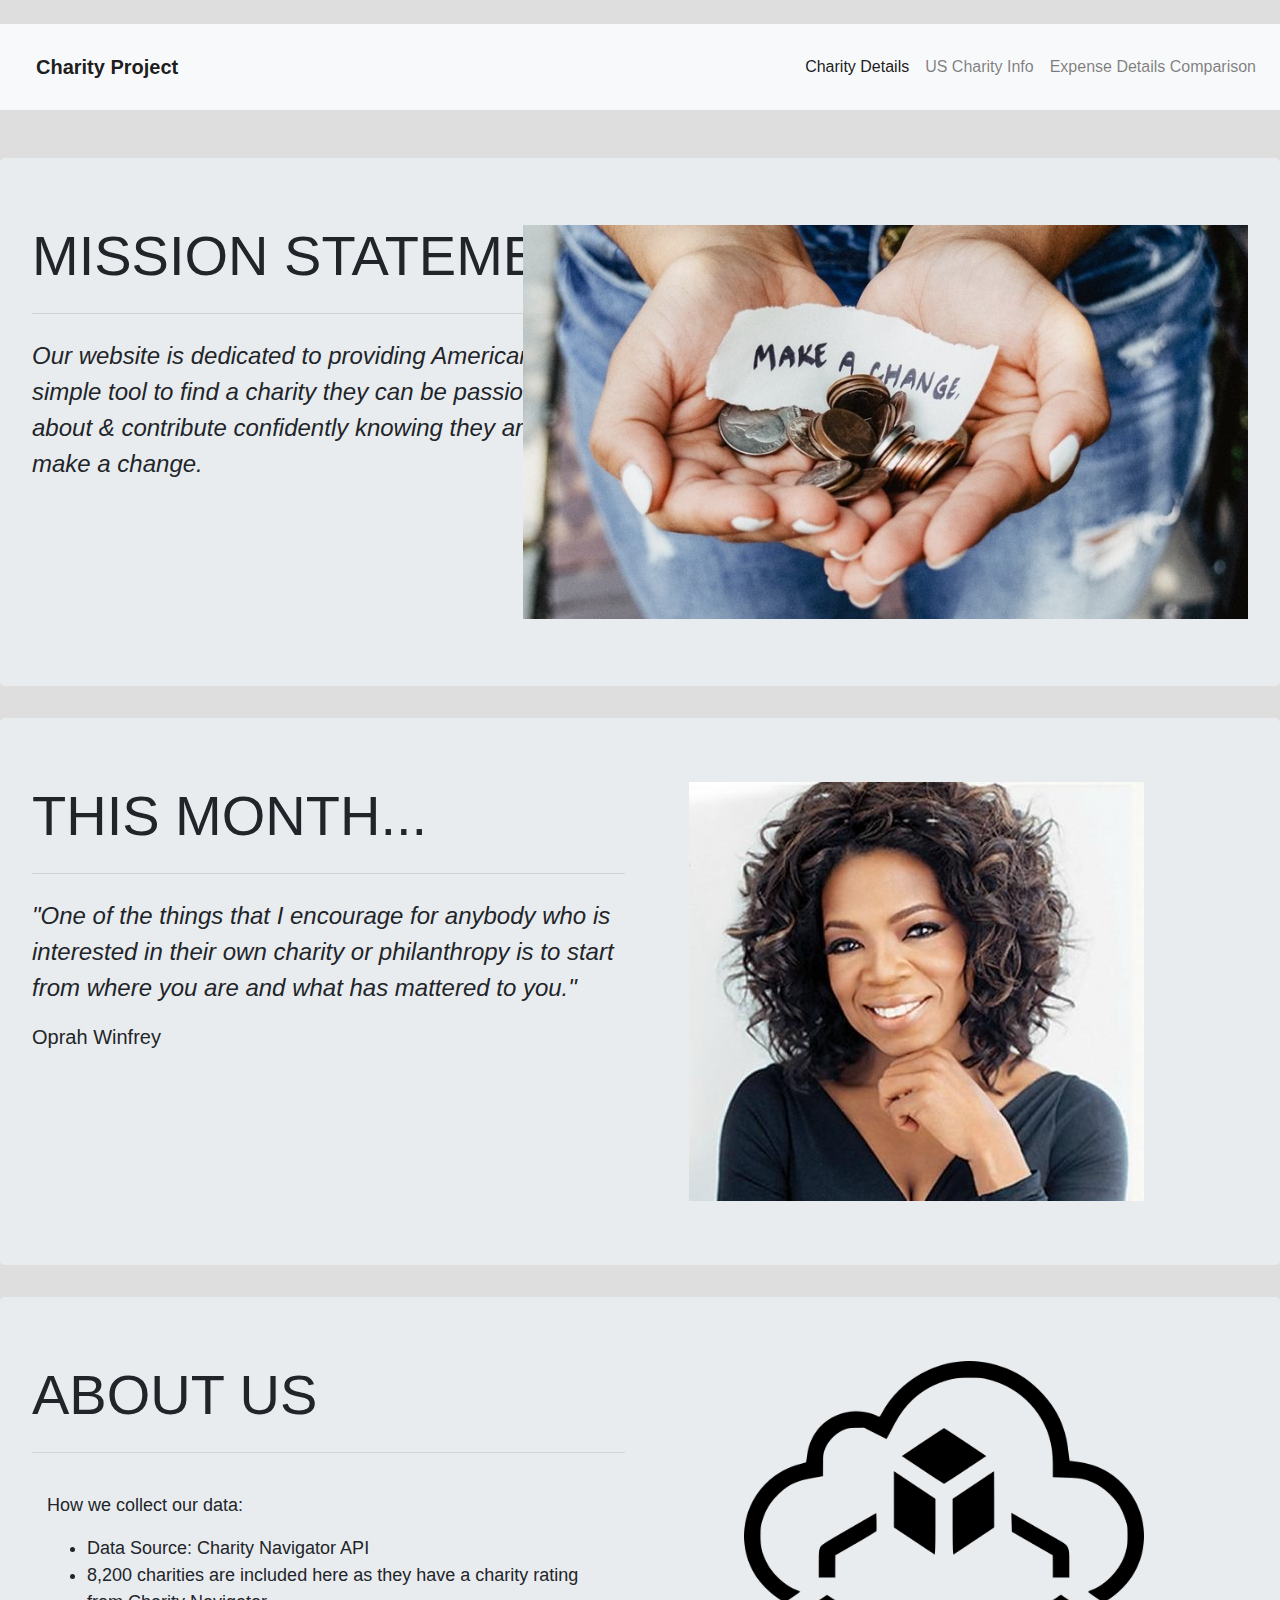
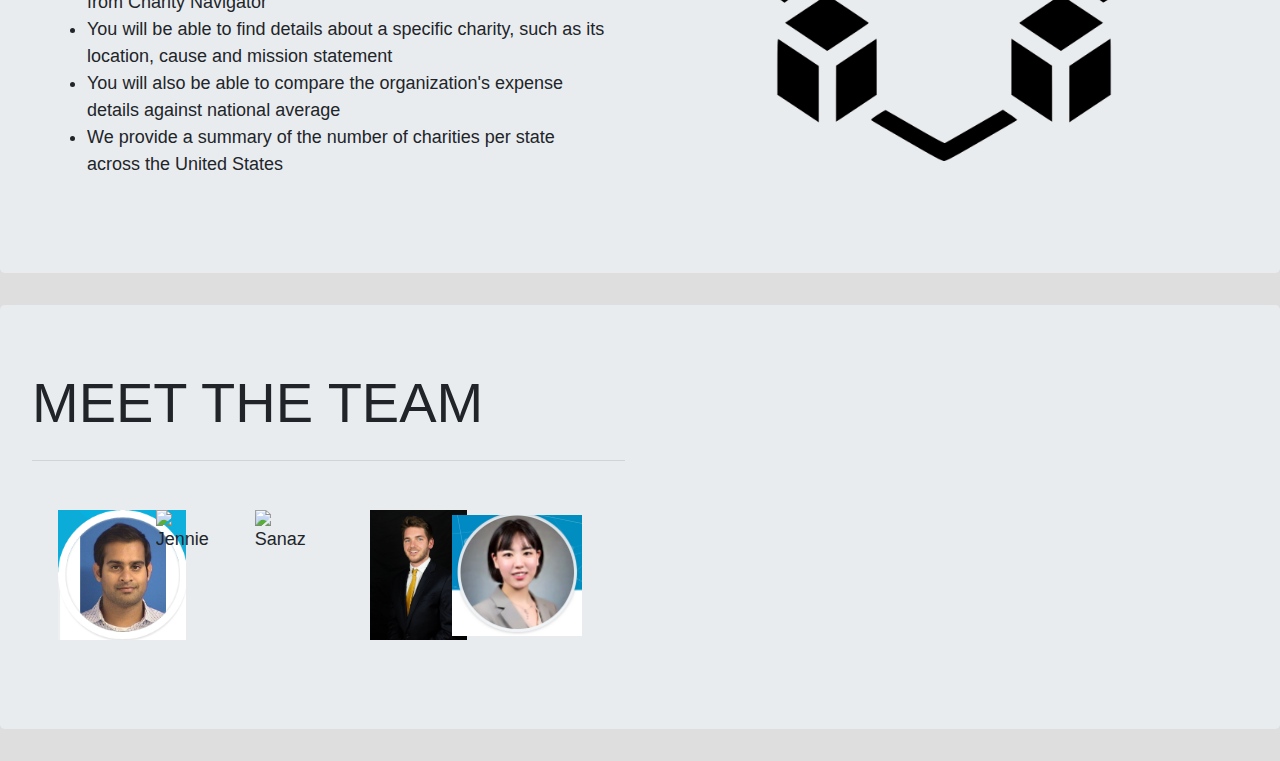
==== index.html @ 1529adf1 "add new files" ====
<!DOCTYPE html>
<html lang="en">
  <head>
    <!-- Required meta tags -->
    <meta charset="utf-8">
    <meta name="viewport" content="width=device-width, initial-scale=1, shrink-to-fit=no">
​
    <!-- Bootstrap CSS -->
    <link rel="stylesheet" href="https://stackpath.bootstrapcdn.com/bootstrap/4.4.1/css/bootstrap.min.css" integrity="sha384-Vkoo8x4CGsO3+Hhxv8T/Q5PaXtkKtu6ug5TOeNV6gBiFeWPGFN9MuhOf23Q9Ifjh" crossorigin="anonymous">
​    
    <!-- CSS File -->
    <link rel="stylesheet" href="style.css">

    <title>Charity Project</title>
  </head>
  
  
  <body style="background-color:rgb(223, 222, 222);">
    <!-- Navigation Bar -->
    <nav class="navbar navbar-expand-lg navbar-light bg-light">
        <a class="navbar-brand" style="font-family: 'Segoe UI', Tahoma, Geneva, Verdana, sans-serif; font-weight: bold;" href="index.html">Charity Project</a>
        <button class="navbar-toggler" type="button" data-toggle="collapse" data-target="#navbarSupportedContent" aria-controls="navbarSupportedContent" aria-expanded="false" aria-label="Toggle navigation">
          <span class="navbar-toggler-icon"></span>
        </button>
      
        <div class="collapse navbar-collapse" id="navbarSupportedContent">
          <ul class="navbar-nav ml-auto">
            <li class="nav-item active">
              <a class="nav-link" href="charityDetails.html">Charity Details<span class="sr-only">(current)</span></a>
            </li>
            <li class="nav-item">
              <a class="nav-link" href="usCahrityInfo.html">US Charity Info</a>
            </li>
            <li class="nav-item">
              <a class="nav-link" href="expenseDetails.html">Expense Details Comparison</a>
            </li>
           
        </div>
      </nav>
​
    <!-- Put extra space between navbar and containers below -->  
    <br>
​
    <!-- HOMEPAGE -->

    <!-- MISSION STATEMENT JUMBOTRON -->
    <div class="jumbotron">
      <div class="row">
      <div class="col-lg-6 col-md-6 col-sm-6">
      <h1 class="display-4">MISSION STATEMENT</h1>
      <hr class="my-4">
      <p class="quote">Our website is dedicated to providing Americans with a simple tool to find a charity they can be passionate about & contribute confidently knowing they are helping make a change.</p>
      </div>
      <div class="col-lg-6 col-md-6 col-sm-6">
      <img class="lead-image" id="charity-image" src="../images/charity2.jpg" alt="charity-image">
      </div>
      </div>
    </div>

    <!-- THIS MONTH JUMBOTRON -->
    <div class="jumbotron">
      <div class="row">
      <div class="col-lg-6 col-md-6 col-sm-6">
      <h1 class="display-4">THIS MONTH...</h1>
      <hr class="my-4">
      <p class="quote">"One of the things that I encourage for anybody who is interested in their own charity or philanthropy is to start from where you are and what has mattered to you."</p>
      <p class="lead">Oprah Winfrey</p>
      </div>
      <div class="col-lg-5 col-md-5 col-sm-5">
      <img class="lead-image" style="float:right" src="../images/monthly-image.jpg" alt="monthly-image">
      </div>
      </div>
    </div>

    <!-- ABOUT US JUMBOTRON -->
    <div class="jumbotron">
      <div class="row">
      <div class="col-lg-6 col-md-6 col-sm-6">
      <h1 class="display-4">ABOUT US</h1>
      <hr class="my-4">
      <div class="panel-body">
        <p>How we collect our data:</p>
        <ul>
          <li>Data Source: Charity Navigator API</li>
          <li>8,200 charities are included here as they have a charity rating from Charity Navigator </li>
          <li>You will be able to find details about a specific charity, such as its location, cause and mission statement</li>
          <li>You will also be able to compare the organization's expense details against national average</li>
          <li>We provide a summary of the number of charities per state across the United States</li>
      </div>
      </div>
      <div class="col-lg-5 col-md-5 col-sm-5">
      <img class="lead-image" id="data-icon" style="float:right" src="../images/data-icon.png" alt="data-icon">
      </div>
      </div>
    </div>

    <!-- MEET THE TEAM JUMBOTRON -->
    <div class="jumbotron">
      <div class="row">
      <div class="col-lg-6 col-md-6 col-sm-6">
      <h1 class="display-4">MEET THE TEAM</h1>
      <hr class="my-4">
      <div class="panel-body">

        <div class="row" style="text-align: center;">
                  
                 
          <div class="col-lg-2 col-md-6 col-sm-12">
            <img class="pic" src="../pics/Samir.png" height="150" width="150" alt="Samir">
          </div>
          
          <div class ="col-lg-2 col-md-6 col-sm-12">
            <img class="pic" src="../pics/Jennie.jpg" height="150" width="150" alt="Jennie">
          </div>
          
          <div class ="col-lg-2 col-md-6 col-sm-12">
            <img class="pic" src="../pics/Sanaz.png" height="150" width="150" alt="Sanaz">
          </div>
          
          <div class="col-lg-2 col-md-6 col-sm-12">
            <img class="pic" src="../pics/Jack.jpg" height="150" width="150" alt="Jack">
          </div>
          
          <div class="col-lg-2 col-md-6 col-sm-12">
            <img class="pic" src="../pics/Jade.png" height="150" width="150" alt="Jade">
          </div>
  
          <p class="p1"> </p>
          <p class= "p1"> </p>
          <br>        
      </div>

      </div>
      </div>
    </div>
---- style.css ----
/* WEBSITE CSS */

.logo {
    font-weight: bold;
    color:white;
    font-size: 40px;
    font-style:bold;
}
.first image {
    width: 20%; 
    float: left; 
    margin : 5px;
}

/* NAVIGATION BAR FORMATTING */
/* Formatting Homepage button on nav bar */
.navbar-brand {
    list-style-type: none;
    margin: 10px;
    padding: 10px;
    overflow: hidden;
    font-weight: bold;
    font-size: 20px;
}

/* Formatting buttons on nav bar */
.navbar-nav a{
display: block;
color: black;
padding: 10px 10px;
text-decoration: none;
}

/* Changes background color on nav bar elements when scrolled over */
.navbar-nav a:hover {
background-color:lightgray;
}

/* HEADER TITLE */
.header-title {
    font-size: 64px;
    /* font-weight: bold; */
    font-family: Impact, Haettenschweiler, 'Arial Narrow Bold', sans-serif;
    color: black;
    text-align: center;
}

#title {
	/* border-radius: .3rem;   */
    padding: 15px 15px 15px 15px;   
    background-color: #F8f9Fa;
}

/* PANEL BODY */
.panel-body {
	/* border-radius: .3rem;   */
    padding: 15px 15px 15px 15px;   
}

/* SECTION FORMATTING IN BODY*/
.section-header {
    font-size: 36px;
    font-weight: bold;
    font-family: Arial, Helvetica, sans-serif;
    color: white;  
}


.quote{
    word-wrap: break-word;
    font-style: italic;
    font-size: 24px;
}

.panel-body{
    font-size: 18px;
}

.lead-image{
    float: right;
    object-fit: contain;
}

#charity-image{
    float: right;
    object-fit: contain;
    height: 400px;
    width: 725px;
}

#data-icon{
    float: right;
    object-fit: contain;
    height: 400px;
    width: 400px;   
}

.pic{
    height: 150px;
    width: 150px;
    float: center;
    object-fit: contain;
    border-spacing: 10px;
    padding: 10px;
}

@media (max-width: 500px) {
    .navbar li {
      padding: 10px;
    }
.text {
    float: right;
}
.p{
    font-size: 20px;
    font-family: Arial, Helvetica, sans-serif;
}
.p1{
    font-size: 18px;
    font-family:Arial, Helvetica, sans-serif;
    background-color: black;
}
footer.footer{
	background-color:#2d3238;
	border-radius: .3rem;
	text-align: center;
	padding: 5px 5px;
}
.image{
    height: 400px;
    width : 500px;
}
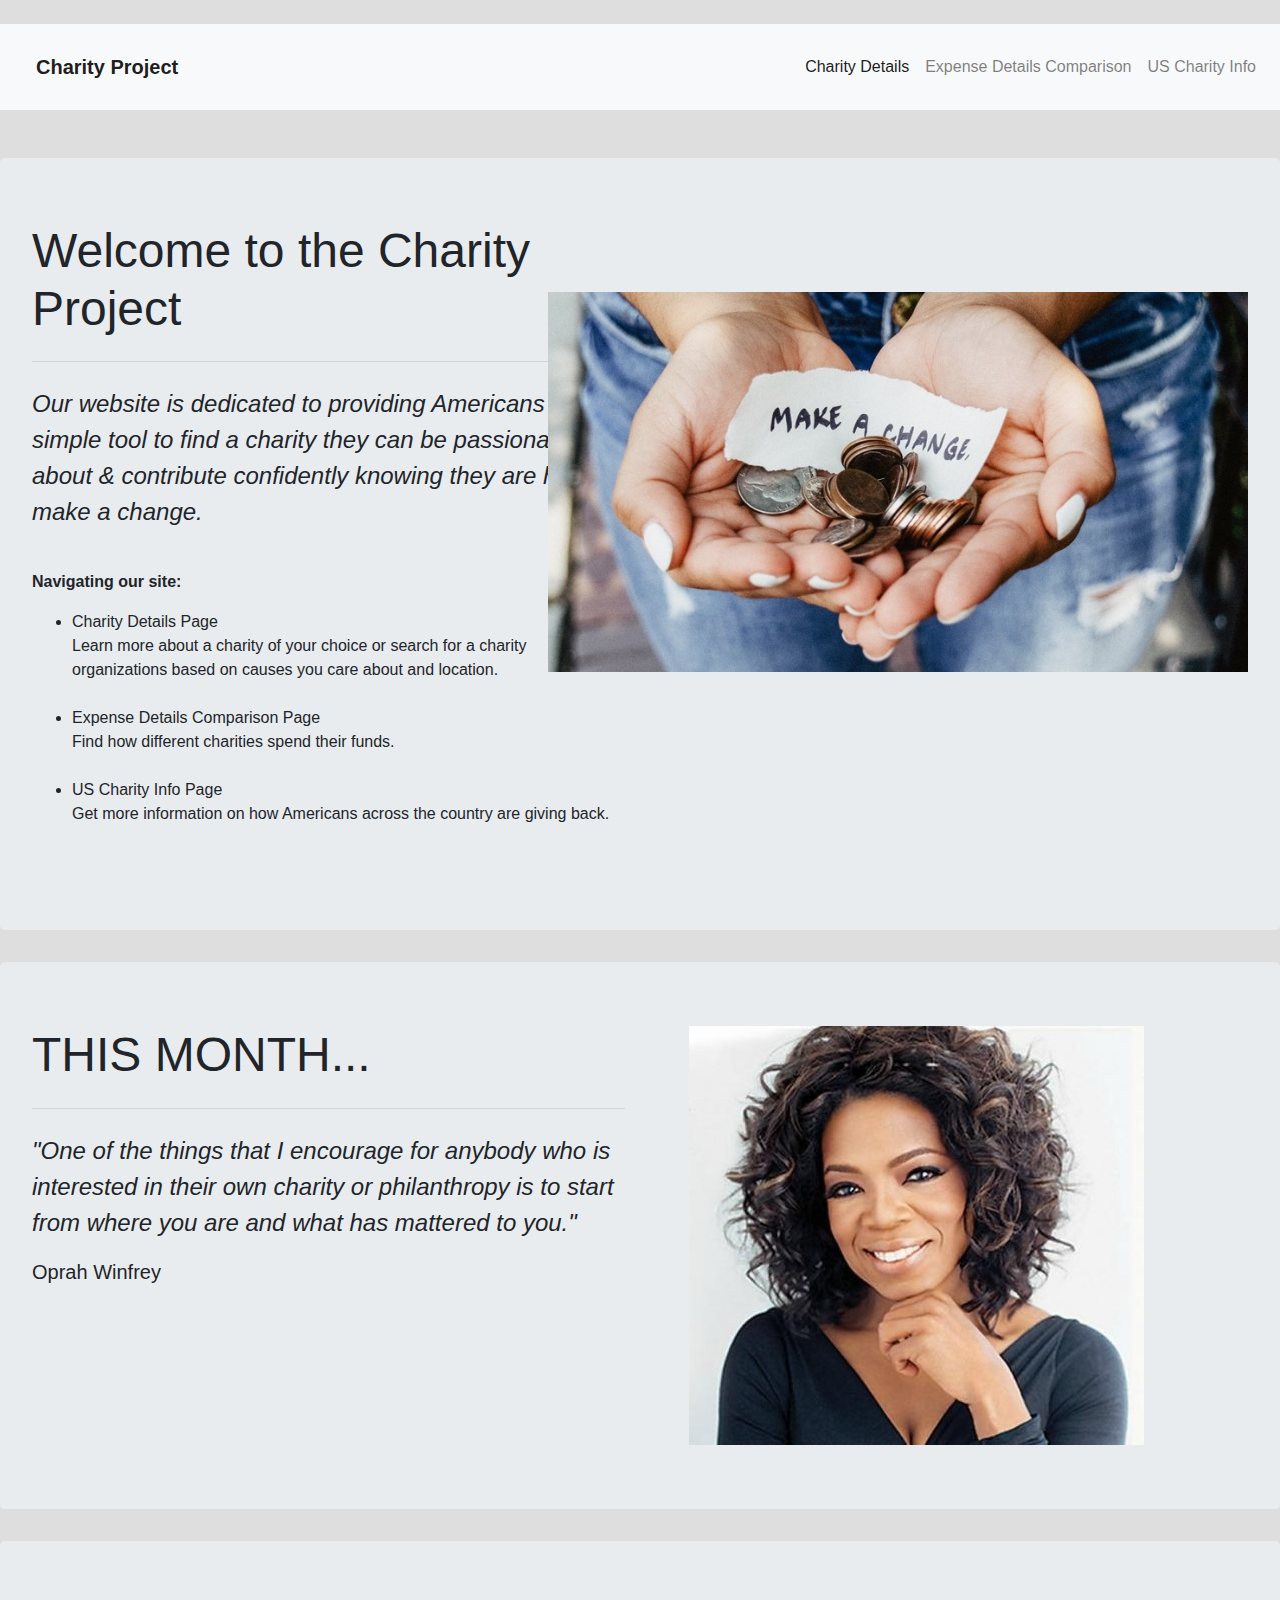
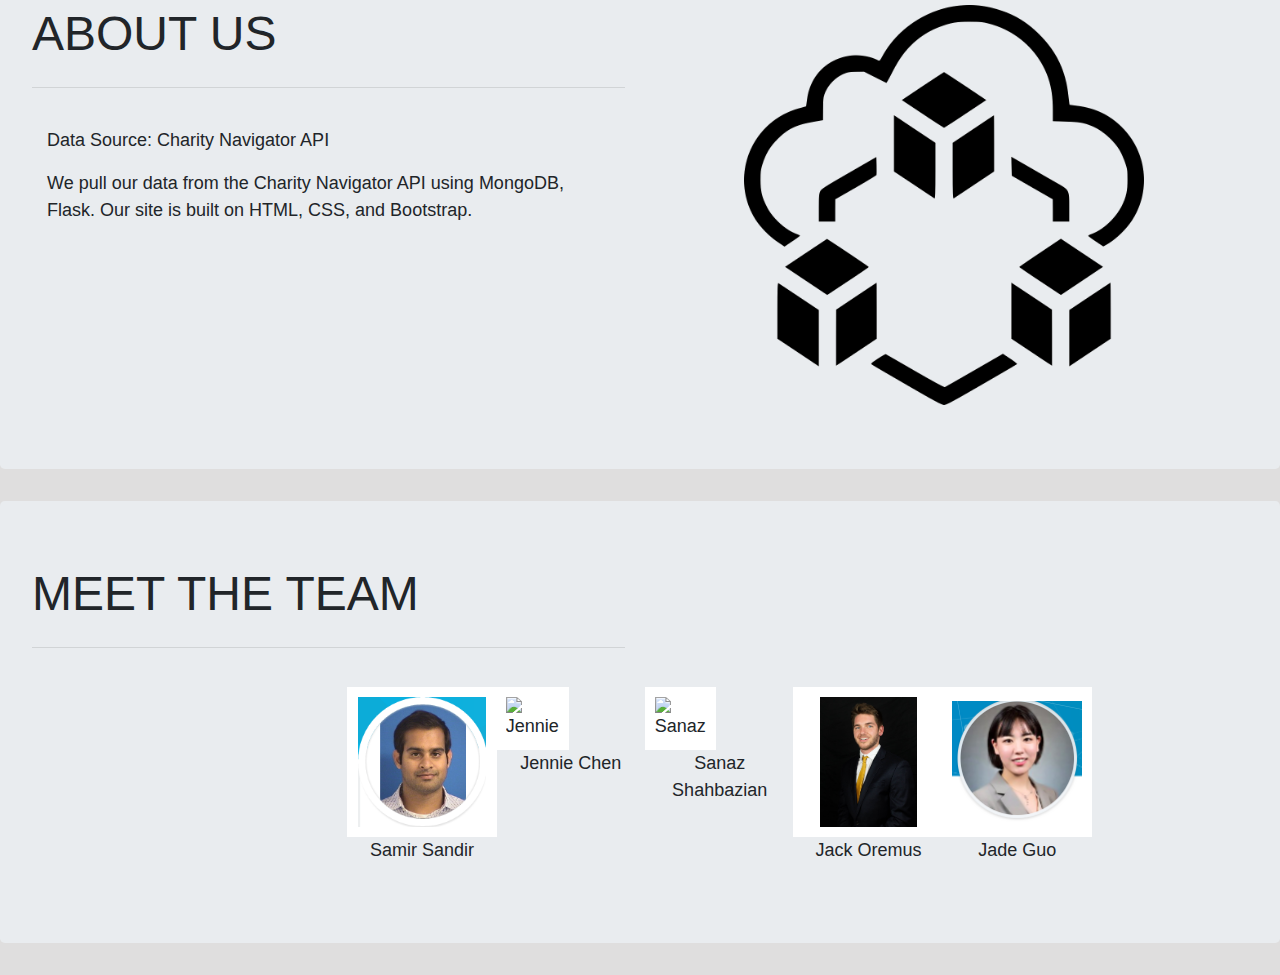
==== commit b3b54110: "update files" ====
--- a/index.html
+++ b/index.html
@@ -14,10 +14,10 @@
     <title>Charity Project</title>
   </head>
   
-  
+  <!-- <div class="container"> -->
   <body style="background-color:rgb(223, 222, 222);">
     <!-- Navigation Bar -->
-    <nav class="navbar navbar-expand-lg navbar-light bg-light">
+    <nav class="navbar navbar-expand-lg navbar-light bg-light navbar-fixed-top">
         <a class="navbar-brand" style="font-family: 'Segoe UI', Tahoma, Geneva, Verdana, sans-serif; font-weight: bold;" href="index.html">Charity Project</a>
         <button class="navbar-toggler" type="button" data-toggle="collapse" data-target="#navbarSupportedContent" aria-controls="navbarSupportedContent" aria-expanded="false" aria-label="Toggle navigation">
           <span class="navbar-toggler-icon"></span>
@@ -26,13 +26,13 @@
         <div class="collapse navbar-collapse" id="navbarSupportedContent">
           <ul class="navbar-nav ml-auto">
             <li class="nav-item active">
-              <a class="nav-link" href="charityDetails.html">Charity Details<span class="sr-only">(current)</span></a>
-            </li>
-            <li class="nav-item">
-              <a class="nav-link" href="usCahrityInfo.html">US Charity Info</a>
+              <a class="nav-link" href="charity-details.html">Charity Details<span class="sr-only">(current)</span></a>
             </li>
             <li class="nav-item">
               <a class="nav-link" href="expenseDetails.html">Expense Details Comparison</a>
+            </li>
+            <li class="nav-item">
+              <a class="nav-link" href="usCharityInfo.html">US Charity Info</a>
             </li>
            
         </div>
@@ -47,12 +47,19 @@
     <div class="jumbotron">
       <div class="row">
       <div class="col-lg-6 col-md-6 col-sm-6">
-      <h1 class="display-4">MISSION STATEMENT</h1>
+      <h1 class="display-4">Welcome to the Charity Project</h1>
       <hr class="my-4">
       <p class="quote">Our website is dedicated to providing Americans with a simple tool to find a charity they can be passionate about & contribute confidently knowing they are helping make a change.</p>
+      <br>
+      <p class="navigating" style="font-weight: bold">Navigating our site:</p>
+      <ul>
+        <li>Charity Details Page<br>Learn more about a charity of your choice or search for a charity organizations based on causes you care about and location.</li><br>
+        <li>Expense Details Comparison Page<br>Find how different charities spend their funds.</li><br>
+        <li>US Charity Info Page<br>Get more information on how Americans across the country are giving back.</li><br>
+      </ul>
       </div>
       <div class="col-lg-6 col-md-6 col-sm-6">
-      <img class="lead-image" id="charity-image" src="../images/charity2.jpg" alt="charity-image">
+      <img class="lead-image" id="charity-image" src="images/charity2.jpg" alt="charity-image">
       </div>
       </div>
     </div>
@@ -67,7 +74,7 @@
       <p class="lead">Oprah Winfrey</p>
       </div>
       <div class="col-lg-5 col-md-5 col-sm-5">
-      <img class="lead-image" style="float:right" src="../images/monthly-image.jpg" alt="monthly-image">
+      <img class="lead-image" style="float:right" src="images/monthly-image.jpg" alt="monthly-image">
       </div>
       </div>
     </div>
@@ -79,17 +86,12 @@
       <h1 class="display-4">ABOUT US</h1>
       <hr class="my-4">
       <div class="panel-body">
-        <p>How we collect our data:</p>
-        <ul>
-          <li>Data Source: Charity Navigator API</li>
-          <li>8,200 charities are included here as they have a charity rating from Charity Navigator </li>
-          <li>You will be able to find details about a specific charity, such as its location, cause and mission statement</li>
-          <li>You will also be able to compare the organization's expense details against national average</li>
-          <li>We provide a summary of the number of charities per state across the United States</li>
+        <p>Data Source: Charity Navigator API</p>
+        <p>We pull our data from the Charity Navigator API using MongoDB, Flask. Our site is built on HTML, CSS, and Bootstrap.</p><br>
       </div>
       </div>
       <div class="col-lg-5 col-md-5 col-sm-5">
-      <img class="lead-image" id="data-icon" style="float:right" src="../images/data-icon.png" alt="data-icon">
+      <img class="lead-image" id="data-icon" style="float:right" src="images/data-icon.png" alt="data-icon">
       </div>
       </div>
     </div>
@@ -106,23 +108,28 @@
                   
                  
           <div class="col-lg-2 col-md-6 col-sm-12">
-            <img class="pic" src="../pics/Samir.png" height="150" width="150" alt="Samir">
+            <img class="pic" src="pics/Samir.png" height="150" width="150" alt="Samir" style="margin: 0px 350px">
+            <p class="name" style="margin: 0px 300px">Samir Sandir</p>
           </div>
           
           <div class ="col-lg-2 col-md-6 col-sm-12">
-            <img class="pic" src="../pics/Jennie.jpg" height="150" width="150" alt="Jennie">
+            <img class="pic" src="pics/Jennie.jpg" height="150" width="150" alt="Jennie" style="margin:0px 400px">
+            <p class="name" style="margin: 0px 350px">Jennie Chen</p>
           </div>
           
           <div class ="col-lg-2 col-md-6 col-sm-12">
-            <img class="pic" src="../pics/Sanaz.png" height="150" width="150" alt="Sanaz">
+            <img class="pic" src="pics/Sanaz.png" height="150" width="150" alt="Sanaz" style="margin: 0px 450px">
+            <p class="name" style="margin: 0px 400px">Sanaz Shahbazian</p>
           </div>
           
           <div class="col-lg-2 col-md-6 col-sm-12">
-            <img class="pic" src="../pics/Jack.jpg" height="150" width="150" alt="Jack">
+            <img class="pic" src="pics/Jack.jpg" height="150" width="150" alt="Jack" style="margin: 0px 500px">
+            <p class="name" style="margin: 0px 450px">Jack Oremus</p>
           </div>
           
           <div class="col-lg-2 col-md-6 col-sm-12">
-            <img class="pic" src="../pics/Jade.png" height="150" width="150" alt="Jade">
+            <img class="pic" src="pics/Jade.png" height="150" width="150" alt="Jade" style="margin: 0px 550px">
+            <p class="name" style="margin: 0px 500px">Jade Guo</p>
           </div>
   
           <p class="p1"> </p>
@@ -133,4 +140,5 @@
       </div>
       </div>
     </div>
+  <!-- </div> -->
   --- a/style.css
+++ b/style.css
@@ -37,13 +37,6 @@
 }
 
 /* HEADER TITLE */
-.header-title {
-    font-size: 64px;
-    /* font-weight: bold; */
-    font-family: Impact, Haettenschweiler, 'Arial Narrow Bold', sans-serif;
-    color: black;
-    text-align: center;
-}
 
 #title {
 	/* border-radius: .3rem;   */
@@ -51,31 +44,21 @@
     background-color: #F8f9Fa;
 }
 
-/* PANEL BODY */
+/* HOMEPAGE SECTION FORMATTING IN BODY*/
+
+/* Section Headers */
+.display-4 {
+    font-size: 48px;
+}
+
+/* Panel Body */
 .panel-body {
 	/* border-radius: .3rem;   */
     padding: 15px 15px 15px 15px;   
-}
-
-/* SECTION FORMATTING IN BODY*/
-.section-header {
-    font-size: 36px;
-    font-weight: bold;
-    font-family: Arial, Helvetica, sans-serif;
-    color: white;  
-}
-
-
-.quote{
-    word-wrap: break-word;
-    font-style: italic;
-    font-size: 24px;
-}
-
-.panel-body{
     font-size: 18px;
 }
 
+/* Homepage Section Images */
 .lead-image{
     float: right;
     object-fit: contain;
@@ -85,7 +68,9 @@
     float: right;
     object-fit: contain;
     height: 400px;
-    width: 725px;
+    width: 700px;
+    position: relative;
+    top: 60px;
 }
 
 #data-icon{
@@ -95,14 +80,72 @@
     width: 400px;   
 }
 
+/* Homepage Monthly Quote*/
+
+.quote{
+    word-wrap: break-word;
+    font-style: italic;
+    font-size: 24px;
+}
+
+/* Homepage Team Pics*/
 .pic{
-    height: 150px;
+    padding: 5px;
     width: 150px;
+    background-color: white;
     float: center;
     object-fit: contain;
-    border-spacing: 10px;
+    border-spacing: 50px;
     padding: 10px;
+    position: relative;
+    right: 50px;
 }
+
+
+.name{
+    font-family: 'Segoe UI', Tahoma, Geneva, Verdana, sans-serif;
+    font-size: 18px;
+    width: 150px;
+}
+
+/* PAGES */
+
+/* Description Text */
+
+.description{
+    word-wrap: break-word;
+    font-size: 18px;
+}
+
+/* Page Body */
+#page-body{
+    padding: 20px;
+    background-color: white;
+}
+
+/* Filter Section */
+.filter-header{
+    font-size: 18px;
+    padding: 10px;
+    text-align: center;
+    width: 50%;
+    background-color: rgb(223, 222, 222);
+}
+
+#filter-line {
+    width: 100%;
+    height: .5px;
+    background-color: lightgray;
+    border: 0 none;
+}
+
+/* .vertical { 
+    border-left: 1px solid lightgray; 
+    height: 30px; 
+    margin-left: 10px;
+    position: absolute;
+    left: -150px;
+}  */
 
 @media (max-width: 500px) {
     .navbar li {
